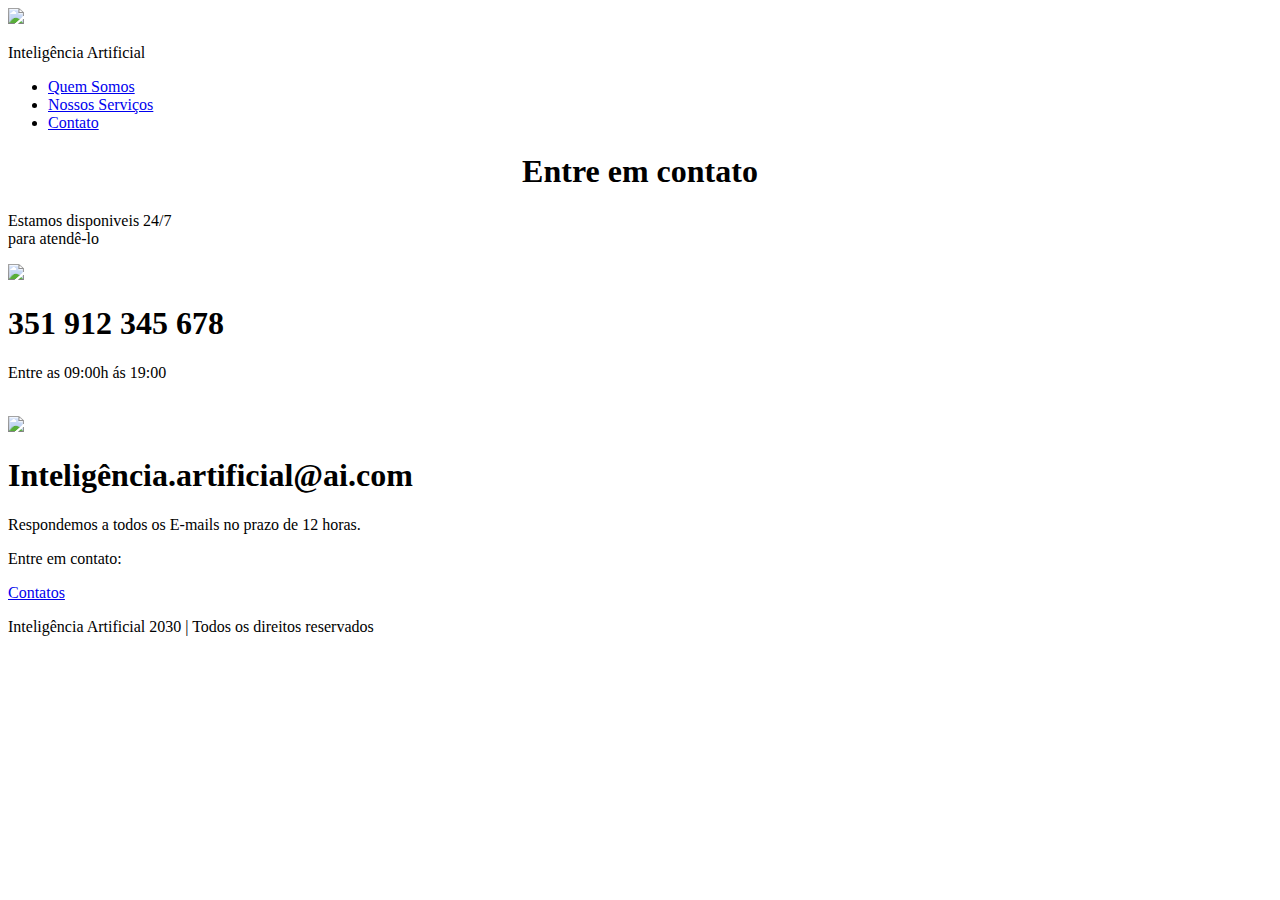
==== contato.html @ 3452e684 "Add files via upload" ====
<!DOCTYPE html>
<html lang="Pt-br">
<head>
    <meta charset="UTF-8">
    <meta name="viewport" content="width=device-width, initial-scale=1.0">
    <title>IAport</title>
    <link rel="stylesheet" href="style.css">
</head>
<body>
    <header>
            <div id="logo">
                <img src="img/logo_empresa.png"id="Lo">
                    <p>
                         Inteligência Artificial
                    </p>
            </div>
            <nav id="menu">
                <ul>
                    <li><a href="index.html">Quem Somos</a>
                    <li><a href="nosserviçõs.html">Nossos Serviços</a>
                    <li><a href="contato.html">Contato</a>
                </ul>
            </nav>
    </header>    
    <main class="tof">
        <h1 style="text-align: center;">Entre em contato</h1>
        <section class="cont">
            <div id="mod">
               <p id="pod">Estamos disponiveis 24/7 <br>para atendê-lo</p>
            </div>
            
        </section>
        <section class="contato">
            <div class="imag">
                <img src="img/icon_phone.png" >
            </div>
            <h1 class="cor">
                351 912 345 678           
            </h1>
            <p class="cof">Entre as 09:00h ás 19:00</p>
            <br>
            <div class="imag">
                <img src="img/icon_email.png" >
            </div>
            <h1 class="cor">
                Inteligência.artificial@ai.com         
            </h1>
            <p class="cof">Respondemos a todos os E-mails no prazo de 12 horas.</p>
        </section>
        <section class="conteudo-if" >
            <p id="text">Entre em contato:</p>
                <div class="space">
                    <a href="contato.html" class="botton">Contatos</a>
                </div>
        </section>
        <footer>
            <p>Inteligência Artificial 2030 | Todos os direitos reservados</p>  
        </footer>
    </main>  
</body>
</html>
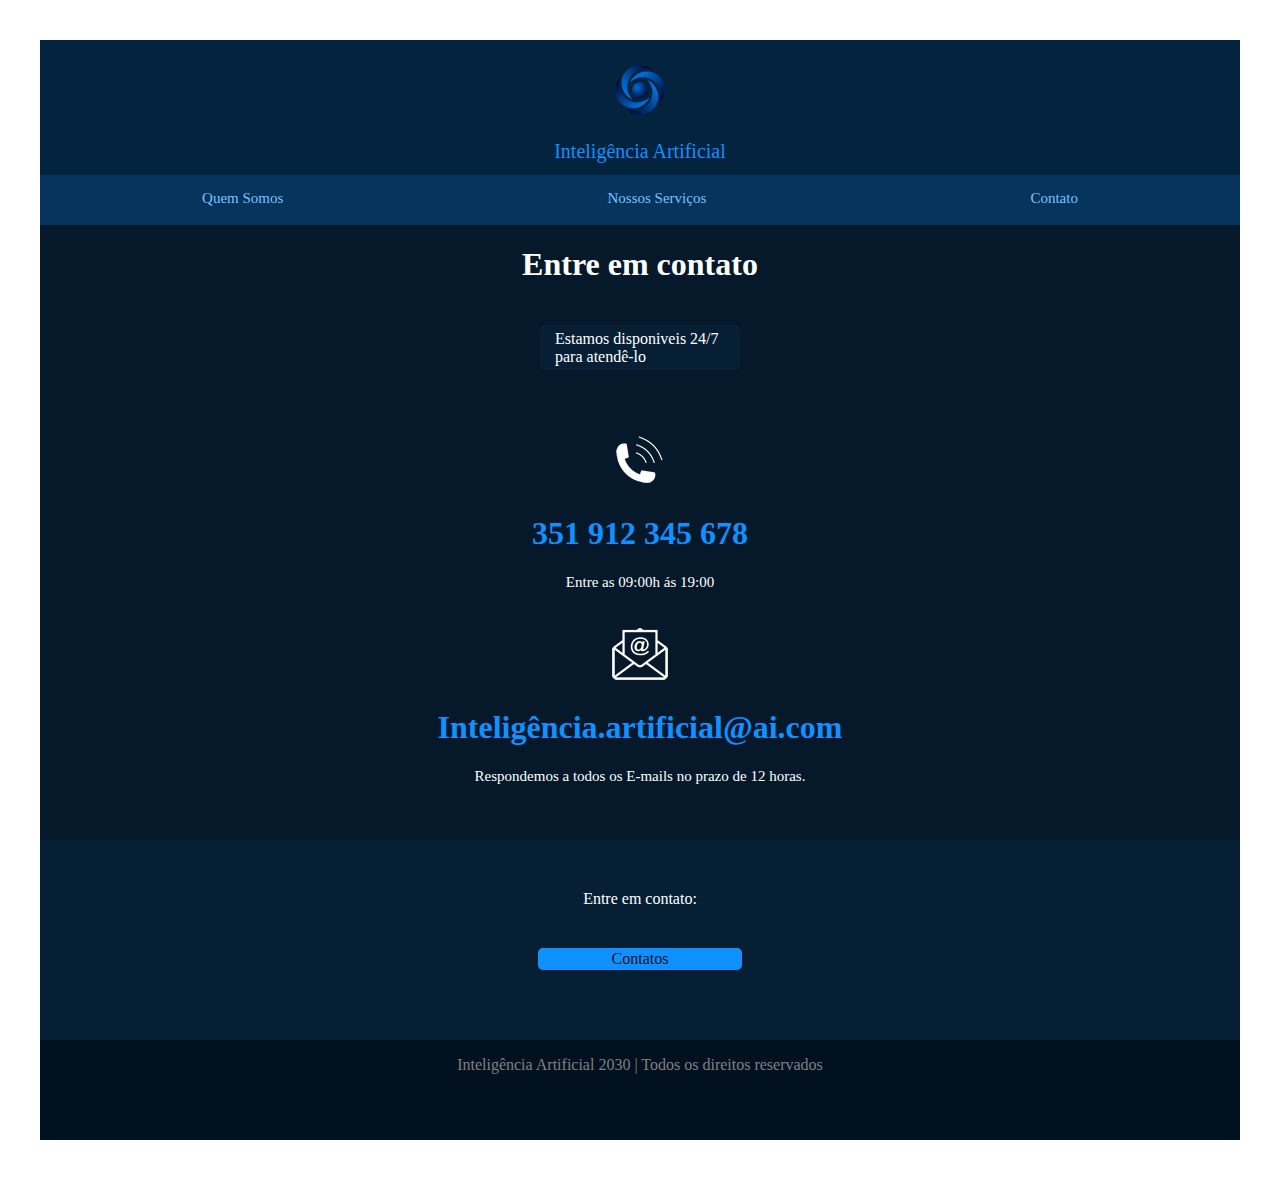
==== commit 400de7e5: "Update contato.html" ====
--- a/contato.html
+++ b/contato.html
@@ -9,7 +9,7 @@
 <body>
     <header>
             <div id="logo">
-                <img src="img/logo_empresa.png"id="Lo">
+                <img src="logo_empresa.png"id="Lo">
                     <p>
                          Inteligência Artificial
                     </p>
@@ -32,7 +32,7 @@
         </section>
         <section class="contato">
             <div class="imag">
-                <img src="img/icon_phone.png" >
+                <img src="icon_phone.png" >
             </div>
             <h1 class="cor">
                 351 912 345 678           
@@ -40,7 +40,7 @@
             <p class="cof">Entre as 09:00h ás 19:00</p>
             <br>
             <div class="imag">
-                <img src="img/icon_email.png" >
+                <img src="icon_email.png" >
             </div>
             <h1 class="cor">
                 Inteligência.artificial@ai.com         
@@ -58,4 +58,4 @@
         </footer>
     </main>  
 </body>
-</html>+</html>
--- a/style.css
+++ b/style.css
@@ -0,0 +1,174 @@
+body, html {
+    margin: 20px;
+    padding: 0;
+}
+
+img#Lo {
+    height: 50px;
+    margin-top: 25px;
+}
+
+div#logo {
+    width: 100%;
+    height: 135px;
+    background-color: #04233f;
+    text-align: center;
+    color: #1190ff;
+    margin: 0;
+    padding: 0;
+    font-size: 20px;
+}
+
+nav#menu {
+    background-color: #06345d;
+    height: 50px;
+    text-align: center;
+    padding: 0;
+    margin: 0;
+}
+
+nav#menu ul {
+    list-style: none;
+    margin: 0;
+    padding: 0;
+    display: flex;
+    justify-content: space-around;
+}
+
+nav#menu ul li {
+    margin: 0;
+    padding: 0;
+}
+
+nav#menu ul li a {
+    display: block;
+    margin-top: 15px;
+    color: #7cc2ff;
+    font-size: 15px;
+    text-decoration: none;
+}
+
+main.tif{
+    background-color: #05192A;
+    min-height: 100vh;
+    display: flex;
+    flex-direction: column;
+    align-items: center;
+    text-align: justify;
+}
+
+section.conteudo {
+    background-color:  #061f35;
+    width: 450px;
+    height: 200px;
+    padding: 10px;
+    margin: 40px 0px;
+    border-radius: 10px;
+}
+div.centerimg{
+    text-align: center;
+}
+p.distanc{
+    text-align: center;
+    margin-top: 30px;
+}
+span{
+    color: white;
+}
+.distanc{
+    color: #7cc2ff ;
+    margin: 10px;
+}
+#lop{
+    margin-top: 50px;
+}
+#col{
+    color: white;
+}
+
+.conteudo-if{
+    background-color:  #061f35;
+    color: white;
+    text-align: center;
+    width: 100%;
+    height: 200px;
+    padding: 0;
+    margin: 0;
+}
+#text{
+    margin-top: 50px;
+    margin-bottom: 40px;
+}
+.space{
+    text-align: center;
+    margin:10px auto;
+    border-radius: 5px;
+    padding: 2px;
+    background-color: #1190ff;
+    color: white;
+    max-width: 200px;
+}
+.space:hover{
+    background-color: white;
+    color: #1190ff;
+}
+.botton{ 
+    text-decoration: none;
+    color: #02111f;
+}
+footer{
+    background-color: #02111f;
+    color: #808080;
+    height: 100px;
+    width: 100%;
+    text-align: center;
+}
+
+ul,ol li{
+    color: white;
+   
+}
+h1{
+    color: white;
+}
+h2{
+    color: #1190ff;
+}
+
+.tof{
+    background-color: #05192A;
+    min-height: 100vh;
+    display: flex;
+    flex-direction: column;
+    color: white;
+    justify-content: center;
+    align-items: center;
+    margin: 0;
+    padding: 0;
+}
+#mod{
+    background-color:  #061f35;
+    text-align: justify;
+    display: block;
+    color: white;
+    width: 200px;
+    height: 45px;
+    margin: 20px;
+    border-radius: 5px;
+    padding: 0%;
+    
+}
+#pod{
+    margin: 10px ;
+    padding: 5px;
+}
+section.contato{
+    text-align: center;
+    margin: 40px;
+}
+h1.cor{
+    color: #1190ff;
+}
+.cof{
+    font-size: 15px;
+}